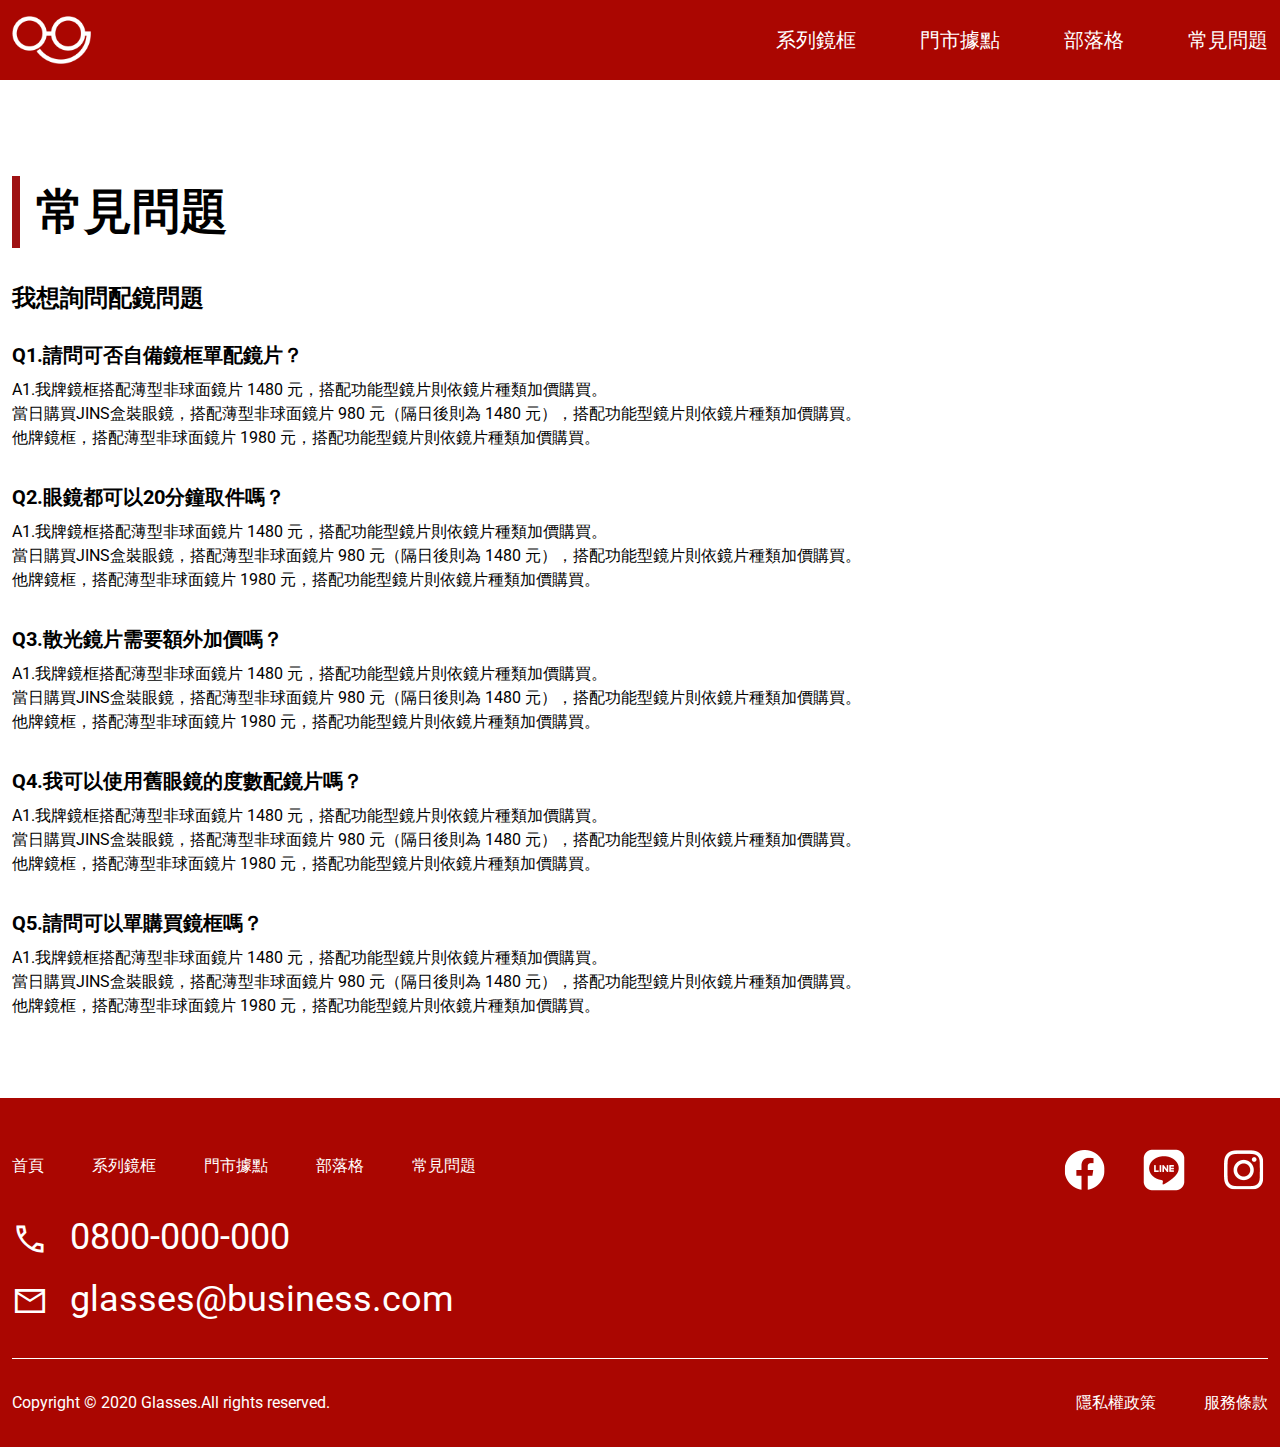
==== faq.html @ df2327f3 "Update 2022-09-03T14:44:17.351Z" ====
<!DOCTYPE html>
<html lang="en">

<head>
  <meta charset="UTF-8">
  <meta name="viewport" content="width=device-width, initial-scale=1.0">
  <meta http-equiv="X-UA-Compatible" content="ie=edge">
  <title>glasses - 看得清，才能看得遠</title>
  <link rel="shortcut icon" href="./assets/images/favicon.ico" type="image/x-icon">
  <link rel="preconnect" href="https://fonts.googleapis.com">
  <link rel="preconnect" href="https://fonts.gstatic.com" crossorigin>
  <link rel="stylesheet" href="https://fonts.googleapis.com/css2?family=Material+Symbols+Sharp:opsz,wght,FILL,GRAD@48,400,0,0" />
  <link href="https://fonts.googleapis.com/css2?family=Roboto:ital,wght@0,400;1,700&display=swap" rel="stylesheet">
  <link rel="stylesheet" href="./assets/style/all.css">
</head>

<body>
  <header>
    <div class="header container d-flex justify-between align-center">
      <h1 class="logo"><a href="index.html">glasses - 看得清，才能看得遠</a></h1>
      <ul class="menu text-xl">
          <li class="me-64"><a href="productOptical.html">系列鏡框</a></li>
          <li class="me-64"><a href="storeList.html">門市據點</a></li>
          <li class="me-64"><a href="blog.html">部落格</a></li>
          <li><a href="faq.html">常見問題</a></li>
      </ul>
      <a class="ham-icon" href="#"><span class="material-symbols-sharp">menu</span></a>
    </div>
    <div class="dropdown">
      <ul>
        <li><a href="productOptical.html">系列鏡框</a></li>
        <li><a href="storeList.html">門市據點</a></li>
        <li><a href="blog.html">部落格</a></li>
        <li><a href="faq.html">常見問題</a></li>
      </ul>
    </div>
  </header>

  
<section class="fqa container pb-80">
    <h2 class="ps-16 mt-96 mb-32 text-5xl fw-bold">常見問題</h2>
    <h3 class="text-2xl fw-bold mb-24">我想詢問配鏡問題</h3>
    <ul>
        <li class="mb-32">
            <h4 class="text-xl fw-bold mb-8">Q1.請問可否自備鏡框單配鏡片？</h4>
            <p>A1.我牌鏡框搭配薄型非球面鏡片 1480 元，搭配功能型鏡片則依鏡片種類加價購買。<br>
                當日購買JINS盒裝眼鏡，搭配薄型非球面鏡片 980 元（隔日後則為 1480 元），搭配功能型鏡片則依鏡片種類加價購買。<br>
                他牌鏡框，搭配薄型非球面鏡片 1980 元，搭配功能型鏡片則依鏡片種類加價購買。</p>
        </li>
        <li class="mb-32">
            <h4 class="text-xl fw-bold mb-8">Q2.眼鏡都可以20分鐘取件嗎？</h4>
            <p>A1.我牌鏡框搭配薄型非球面鏡片 1480 元，搭配功能型鏡片則依鏡片種類加價購買。<br>
                當日購買JINS盒裝眼鏡，搭配薄型非球面鏡片 980 元（隔日後則為 1480 元），搭配功能型鏡片則依鏡片種類加價購買。<br>
                他牌鏡框，搭配薄型非球面鏡片 1980 元，搭配功能型鏡片則依鏡片種類加價購買。</p>
        </li>
        <li class="mb-32">
            <h4 class="text-xl fw-bold mb-8">Q3.散光鏡片需要額外加價嗎？</h4>
            <p>A1.我牌鏡框搭配薄型非球面鏡片 1480 元，搭配功能型鏡片則依鏡片種類加價購買。<br>
                當日購買JINS盒裝眼鏡，搭配薄型非球面鏡片 980 元（隔日後則為 1480 元），搭配功能型鏡片則依鏡片種類加價購買。<br>
                他牌鏡框，搭配薄型非球面鏡片 1980 元，搭配功能型鏡片則依鏡片種類加價購買。</p>
        </li>
        <li class="mb-32">
            <h4 class="text-xl fw-bold mb-8">Q4.我可以使用舊眼鏡的度數配鏡片嗎？</h4>
            <p>A1.我牌鏡框搭配薄型非球面鏡片 1480 元，搭配功能型鏡片則依鏡片種類加價購買。<br>
                當日購買JINS盒裝眼鏡，搭配薄型非球面鏡片 980 元（隔日後則為 1480 元），搭配功能型鏡片則依鏡片種類加價購買。<br>
                他牌鏡框，搭配薄型非球面鏡片 1980 元，搭配功能型鏡片則依鏡片種類加價購買。</p>
        </li>
        <li>
            <h4 class="text-xl fw-bold mb-8">Q5.請問可以單購買鏡框嗎？</h4>
            <p>A1.我牌鏡框搭配薄型非球面鏡片 1480 元，搭配功能型鏡片則依鏡片種類加價購買。<br>
                當日購買JINS盒裝眼鏡，搭配薄型非球面鏡片 980 元（隔日後則為 1480 元），搭配功能型鏡片則依鏡片種類加價購買。<br>
                他牌鏡框，搭配薄型非球面鏡片 1980 元，搭配功能型鏡片則依鏡片種類加價購買。</p>
        </li>
    </ul>
</section>

  <footer>
    <div class="footer container">
      <div class="d-flex justify-between">
        <div>
          <ul class="menu d-flex mb-24">
            <li class="me-48"><a href="#">首頁</a></li>
            <li class="me-48"><a href="#">系列鏡框</a></li>
            <li class="me-48"><a href="#">門市據點</a></li>
            <li class="me-48"><a href="#">部落格</a></li>
            <li><a href="#">常見問題</a></li>
          </ul>
          <ul class="contact text-4xl pb-32">
            <li class="mb-8"><a href="tel:0800-000-000"><span class="material-symbols-sharp text-4xl me-22">call</span>0800-000-000</a></li>
            <li><a href="mailto:glasses@business.com"><span class="material-symbols-sharp text-4xl me-22">email</span>glasses@business.com</a></li>
          </ul>
        </div>
        <ul class="social-link d-flex">
          <li class="me-32"><a href="#"><img src="./assets/images/ic-social-fb.png" alt="facebook圖示"></a></li>
          <li class="me-32"><a href="#"><img src="./assets/images/ic_social_line.png" alt="line圖示"></a></li>
          <li><a href="#"><img src="./assets/images/ic_social_ig.png" alt="ig圖示"></a></li>
        </ul>
      </div>
      <div class="copyright d-flex justify-between pt-32 pb-32">
        <p>Copyright © 2020 Glasses.All rights reserved.</p>
        <ul class="d-flex justify-between">
          <li class="me-48"><a href="#">隱私權政策</a></li>
          <li><a href="#">服務條款</a></li>
        </ul>
      </div>
    </div>
  </footer>
  <script src="./assets/js/vendors.js"></script>
  <script src="./assets/js/all.js"></script>
  <script src="https://cdnjs.cloudflare.com/ajax/libs/jquery/3.5.1/jquery.min.js"></script>
</body>

</html>
---- assets/style/all.css ----
/* http://meyerweb.com/eric/tools/css/reset/ 
   v2.0 | 20110126
   License: none (public domain)
*/
html, body, div, span, applet, object, iframe,
h1, h2, h3, h4, h5, h6, p, blockquote, pre,
a, abbr, acronym, address, big, cite, code,
del, dfn, em, img, ins, kbd, q, s, samp,
small, strike, strong, sub, sup, tt, var,
b, u, i, center,
dl, dt, dd, ol, ul, li,
fieldset, form, label, legend,
table, caption, tbody, tfoot, thead, tr, th, td,
article, aside, canvas, details, embed,
figure, figcaption, footer, header, hgroup,
menu, nav, output, ruby, section, summary,
time, mark, audio, video {
  margin: 0;
  padding: 0;
  border: 0;
  font-size: 100%;
  font: inherit;
  vertical-align: baseline; }

/* HTML5 display-role reset for older browsers */
article, aside, details, figcaption, figure,
footer, header, hgroup, menu, nav, section {
  display: block; }

body {
  line-height: 1; }

ol, ul {
  list-style: none; }

blockquote, q {
  quotes: none; }

blockquote:before, blockquote:after,
q:before, q:after {
  content: '';
  content: none; }

table {
  border-collapse: collapse;
  border-spacing: 0; }

img {
  vertical-align: middle;
  max-width: 100%;
  height: auto; }

a {
  text-decoration: none; }

*, *::before, *::after {
  -webkit-box-sizing: border-box;
          box-sizing: border-box; }

body {
  font-family: Roboto, -apple-system, BlinkMacSystemFont, "Segoe UI", "Microsoft JhengHei", "Helvetica Neue", Arial, sans-serif;
  line-height: 1.5; }

.text-sm {
  font-size: 14px; }

.text-base {
  font-size: 16px; }

.text-xl {
  font-size: 20px; }

.text-2xl {
  font-size: 24px; }

.text-4xl {
  font-size: 36px; }

.text-5xl {
  font-size: 48px; }

.text-6xl {
  font-size: 64px; }

.fw-medium {
  font-weight: 500; }

.fw-bold {
  font-weight: 700; }

.fw-black {
  font-weight: 900; }

.p-16 {
  padding: 16px; }

.pt-32 {
  padding-top: 32px; }

.pt-80 {
  padding-top: 80px; }

.pb-8 {
  padding-bottom: 8px; }

.pb-24 {
  padding-bottom: 24px; }

.pb-32 {
  padding-bottom: 32px; }

.pb-80 {
  padding-bottom: 80px; }

.ps-16 {
  padding-left: 16px; }

.mt-8 {
  margin-top: 8px; }

.mt-96 {
  margin-top: 96px; }

.mb-8 {
  margin-bottom: 8px; }

.mb-16 {
  margin-bottom: 16px; }

.mb-24 {
  margin-bottom: 24px; }

.mb-32 {
  margin-bottom: 32px; }

.mb-48 {
  margin-bottom: 48px; }

.mb-72 {
  margin-bottom: 72px; }

.me-16 {
  margin-left: 16px; }

.me-22 {
  margin-right: 22px; }

.me-32 {
  margin-right: 32px; }

.me-48 {
  margin-right: 48px; }

.me-64 {
  margin-right: 64px; }

.d-flex {
  display: -webkit-box;
  display: -ms-flexbox;
  display: flex; }

.flex-wrap {
  -ms-flex-wrap: wrap;
      flex-wrap: wrap; }

.flex-column {
  -webkit-box-orient: vertical;
  -webkit-box-direction: normal;
      -ms-flex-direction: column;
          flex-direction: column; }

.justify-between {
  -webkit-box-pack: justify;
      -ms-flex-pack: justify;
          justify-content: space-between; }

.align-center {
  -webkit-box-align: center;
      -ms-flex-align: center;
          align-items: center; }

.material-symbols-sharp {
  vertical-align: middle; }

.container {
  max-width: 1320px;
  padding-right: 12px;
  padding-left: 12px;
  margin: 0 auto; }
  @media (max-width: 992px) {
    .container {
      max-width: 720px; } }
  @media (max-width: 767px) {
    .container {
      max-width: 372px; } }

header {
  background-color: #AA0601; }
  header .logo a {
    display: block;
    width: 80px;
    height: 48px;
    background-image: url(../../../assets/images/logo-white.png);
    background-size: contain;
    background-repeat: no-repeat;
    text-indent: 101%;
    overflow: hidden;
    white-space: nowrap; }
    header .logo a:hover {
      opacity: 0.6; }
  header ul {
    display: -webkit-box;
    display: -ms-flexbox;
    display: flex; }
    header ul a {
      display: block;
      color: #FFFFFF;
      padding-top: 25px;
      padding-bottom: 25px; }
      header ul a:hover {
        color: #650300; }
  @media (max-width: 767px) {
    header .menu {
      display: none; } }
  header .ham-icon {
    display: none; }
    header .ham-icon span {
      font-size: 30px; }
    @media (max-width: 767px) {
      header .ham-icon {
        display: block;
        padding-top: 30px;
        padding-bottom: 30px;
        padding-right: 20px;
        padding-left: 20px;
        color: #FFFFFF; } }
  header .dropdown {
    display: none; }
    header .dropdown ul {
      display: block;
      text-align: center; }
      header .dropdown ul li {
        border-top: 1px solid white; }
  header .active {
    display: block; }

footer {
  background-color: #AA0601;
  padding-top: 48px; }
  @media (max-width: 767px) {
    footer {
      padding-top: 24px; } }
  footer a {
    color: #FFFFFF;
    display: block; }
    footer a:hover {
      color: #650300; }
  @media (max-width: 767px) {
    footer .menu {
      display: none; } }
  footer .menu a {
    padding-top: 8px;
    padding-bottom: 8px; }
  @media (max-width: 767px) {
    footer .contact, footer .material-symbols-sharp {
      font-size: 16px; } }
  @media (max-width: 767px) {
    footer .contact {
      padding-bottom: 24px; } }
  footer .social-link img {
    width: 48px; }
    @media (max-width: 992px) {
      footer .social-link img {
        width: 40px; } }
    @media (max-width: 767px) {
      footer .social-link img {
        width: 24px; } }
  footer .social-link a:hover {
    opacity: 0.6; }
  @media (max-width: 767px) {
    footer .social-link li {
      margin-right: 8px; } }

.copyright {
  border-top: 1px solid #FFFFFF;
  color: #FFFFFF; }
  @media (max-width: 767px) {
    .copyright {
      display: block;
      padding-top: 24px;
      padding-bottom: 24px; }
      .copyright ul {
        display: block; }
        .copyright ul li {
          margin-top: 8px; } }

nav {
  color: #650300;
  height: 100vh;
  background-image: url(../images/home-header.png);
  background-size: cover; }
  @media (max-width: 992px) {
    nav {
      background-image: url(../images/home-header-sm.png); } }
  @media (max-width: 767px) {
    nav .nav-text p {
      font-size: 16px; }
    nav .nav-text h2 {
      font-size: 24px; } }
  nav a {
    display: inline-block;
    color: #FFFFFF;
    background-color: #AA0601;
    padding: 6px 12px; }
    nav a:hover {
      opacity: 0.6; }
  nav .nav-text {
    text-align: right;
    padding-top: 40vh; }

.feature {
  color: #650300;
  background-color: #FBF2F2;
  text-align: center; }
  @media (max-width: 767px) {
    .feature .container {
      padding-top: 40px;
      padding-bottom: 40px; }
    .feature h2 {
      font-size: 24px; } }
  .feature ul li {
    width: 23.6%; }
    @media (max-width: 992px) {
      .feature ul li {
        width: 48%; } }
    @media (max-width: 767px) {
      .feature ul li {
        width: 100%;
        margin-bottom: 30px; } }
    .feature ul li img {
      width: 85px; }
    .feature ul li p {
      color: #000;
      text-align: left; }

.product-series {
  color: #650300;
  text-align: center; }
  @media (max-width: 767px) {
    .product-series {
      padding-top: 40px;
      padding-bottom: 40px; }
      .product-series h2 {
        font-size: 24px; } }
  @media (max-width: 992px) {
    .product-series ul {
      -webkit-box-pack: center;
          -ms-flex-pack: center;
              justify-content: center; } }
  .product-series ul li {
    width: 32%; }
    @media (max-width: 992px) {
      .product-series ul li {
        width: 55%;
        margin-bottom: 24px; } }
    @media (max-width: 767px) {
      .product-series ul li {
        width: 100%; } }
    .product-series ul li h3 {
      font-style: italic; }
  .product-series a {
    color: #650300; }
    .product-series a:hover {
      opacity: 0.6; }

.designer-series {
  background-image: url(../images/index-bg.png);
  background-size: contain; }
  @media (max-width: 992px) {
    .designer-series {
      background-image: url(../images/index-bg-sm.png);
      background-size: cover; } }
  @media (max-width: 767px) {
    .designer-series {
      background-image: url(../images/index-bg-md.png);
      background-size: cover; }
      .designer-series .container {
        padding-top: 40px;
        padding-bottom: 40px; }
      .designer-series h2 {
        font-size: 24px;
        margin-bottom: 24px; } }
  .designer-series .phone-display {
    display: none; }
  @media (max-width: 767px) {
    .designer-series .phone-display {
      display: -webkit-box;
      display: -ms-flexbox;
      display: flex; }
    .designer-series .pc-display {
      display: none; } }
  .designer-series h2 {
    color: #FFFFFF;
    text-align: center; }
  @media (max-width: 992px) {
    .designer-series ul {
      -webkit-box-pack: center;
          -ms-flex-pack: center;
              justify-content: center; } }
  .designer-series ul li {
    width: 50%; }
    @media (max-width: 992px) {
      .designer-series ul li {
        width: 100%; }
        .designer-series ul li:nth-child(1) {
          margin-bottom: 24px; } }
    .designer-series ul li h3 {
      font-style: italic;
      color: #650300;
      background-color: #FFF;
      text-align: center; }
    .designer-series ul li a:hover {
      opacity: 0.8; }

.feedback h2 {
  color: #650300;
  text-align: center; }

@media (max-width: 767px) {
  .feedback {
    padding-top: 40px;
    padding-bottom: 40px; }
    .feedback h2 {
      font-size: 24px;
      margin-bottom: 24px; } }

.feedback ul li {
  width: 23.6%;
  border: 1px solid #DEE2E6;
  border-radius: 4px;
  -webkit-box-shadow: 0px 2px 6px #00000029;
          box-shadow: 0px 2px 6px #00000029; }
  @media (max-width: 992px) {
    .feedback ul li {
      width: 48%; }
      .feedback ul li:nth-child(1), .feedback ul li:nth-child(2) {
        margin-bottom: 24px; } }
  @media (max-width: 767px) {
    .feedback ul li {
      width: 100%;
      margin-bottom: 24px; }
      .feedback ul li:nth-last-child(1) {
        margin-bottom: 0px; } }

.feedback .date {
  color: #707070;
  font-size: 14px; }

.submit-opinion {
  background-color: #FBF2F2; }
  @media (max-width: 767px) {
    .submit-opinion {
      padding: 40px 24px; }
      .submit-opinion h2 {
        font-size: 24px;
        margin-bottom: 24px; }
      .submit-opinion p {
        font-size: 16px; }
      .submit-opinion .check {
        margin-bottom: 24px; } }
  .submit-opinion .form {
    max-width: 636px;
    margin: 0 auto; }
  .submit-opinion h2 {
    color: #650300;
    text-align: center; }
  .submit-opinion .form-group input, .submit-opinion .form-group textarea {
    width: 100%;
    padding: 6px 12px; }
  .submit-opinion .check input {
    width: auto; }
  .submit-opinion .btn {
    text-align: center; }
    .submit-opinion .btn input {
      padding: 16px 0px;
      width: 366px;
      background-color: #AA0601;
      border: 0px;
      color: #FFF; }
      .submit-opinion .btn input:hover {
        opacity: 0.6; }
      @media (max-width: 767px) {
        .submit-opinion .btn input {
          width: 100%; } }

.fqa h2 {
  border-left: 8px solid #9F1213; }
  @media (max-width: 767px) {
    .fqa h2 {
      font-size: 24px;
      margin-top: 40px;
      margin-bottom: 24px; } }

@media (max-width: 767px) {
  .fqa h3 {
    margin-bottom: 24px; } }

@media (max-width: 767px) {
  .fqa ul li {
    margin-bottom: 24px; } }

@media (max-width: 767px) {
  .fqa {
    padding-bottom: 40px; } }

/*# sourceMappingURL=all.css.map */
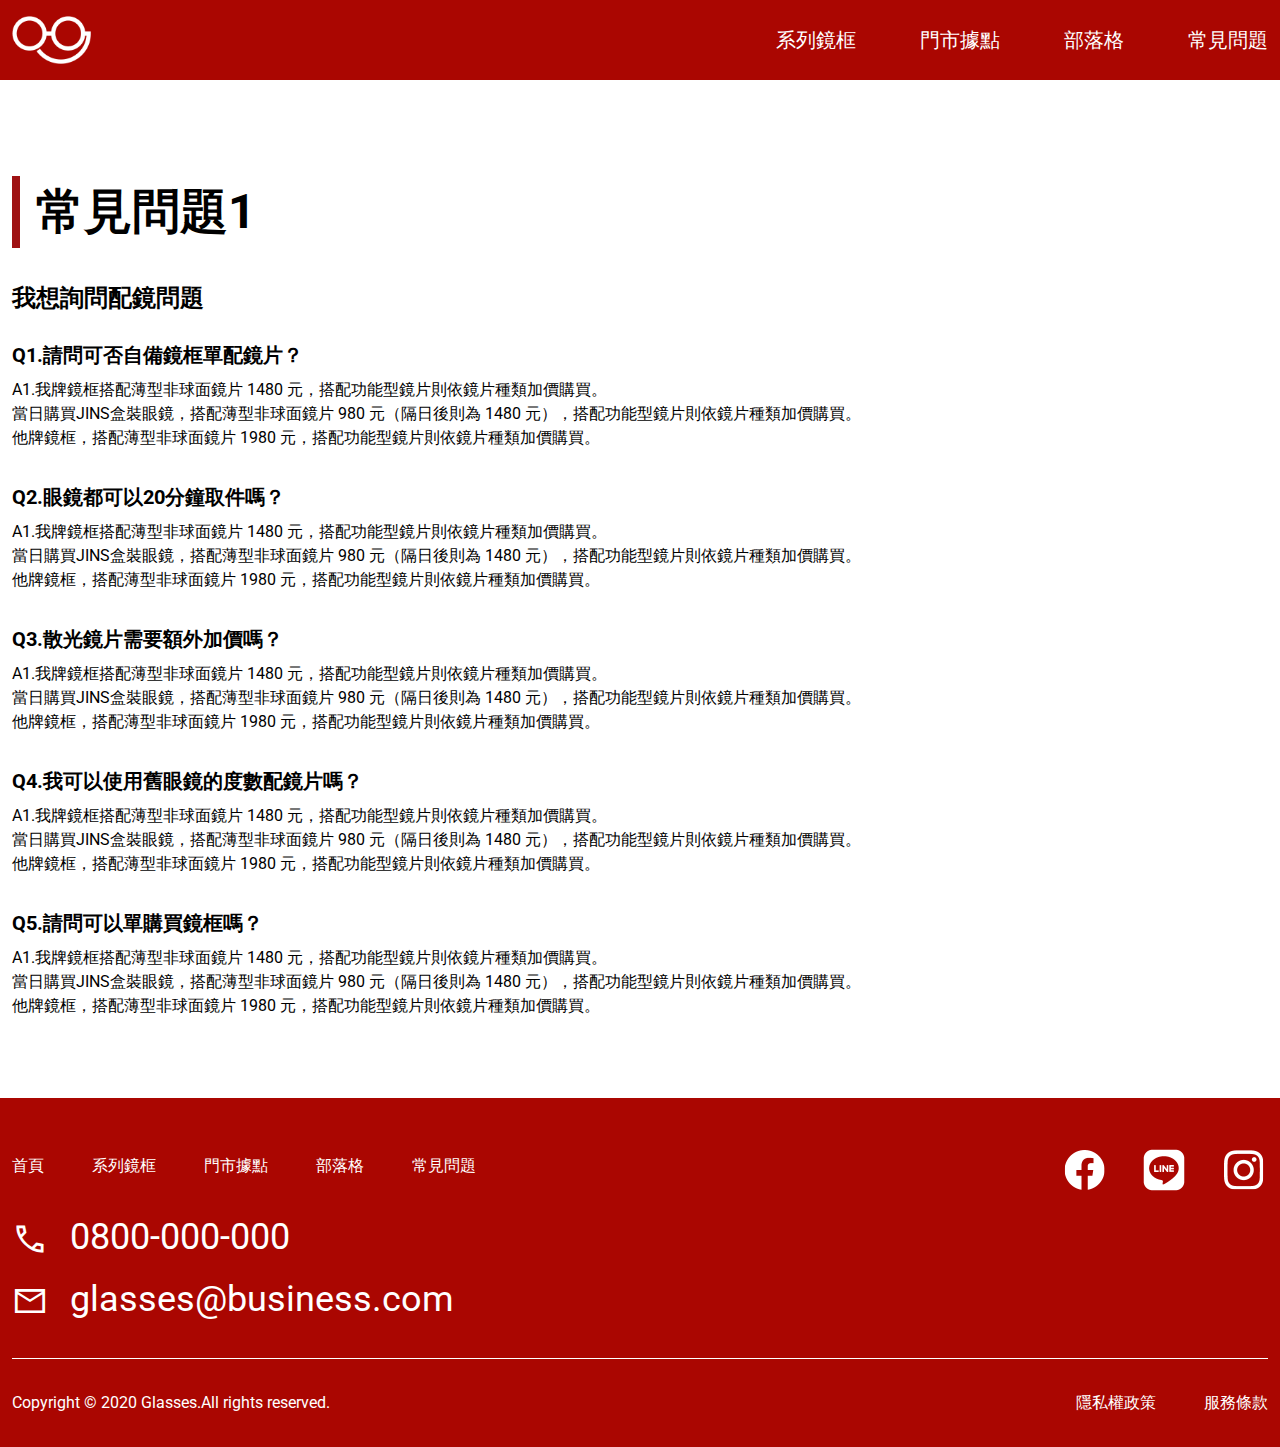
==== commit 7cee5335: "Update 2022-09-04T02:45:50.261Z" ====
--- a/faq.html
+++ b/faq.html
@@ -38,7 +38,7 @@
 
   
 <section class="fqa container pb-80">
-    <h2 class="ps-16 mt-96 mb-32 text-5xl fw-bold">常見問題</h2>
+    <h2 class="ps-16 mt-96 mb-32 text-5xl fw-bold">常見問題1</h2>
     <h3 class="text-2xl fw-bold mb-24">我想詢問配鏡問題</h3>
     <ul>
         <li class="mb-32">
--- a/assets/style/all.css
+++ b/assets/style/all.css
@@ -493,6 +493,10 @@
         .submit-opinion .btn input {
           width: 100%; } }
 
+@media (max-width: 767px) {
+  .fqa {
+    padding-bottom: 40px; } }
+
 .fqa h2 {
   border-left: 8px solid #9F1213; }
   @media (max-width: 767px) {
@@ -509,8 +513,4 @@
   .fqa ul li {
     margin-bottom: 24px; } }
 
-@media (max-width: 767px) {
-  .fqa {
-    padding-bottom: 40px; } }
-
 /*# sourceMappingURL=all.css.map */
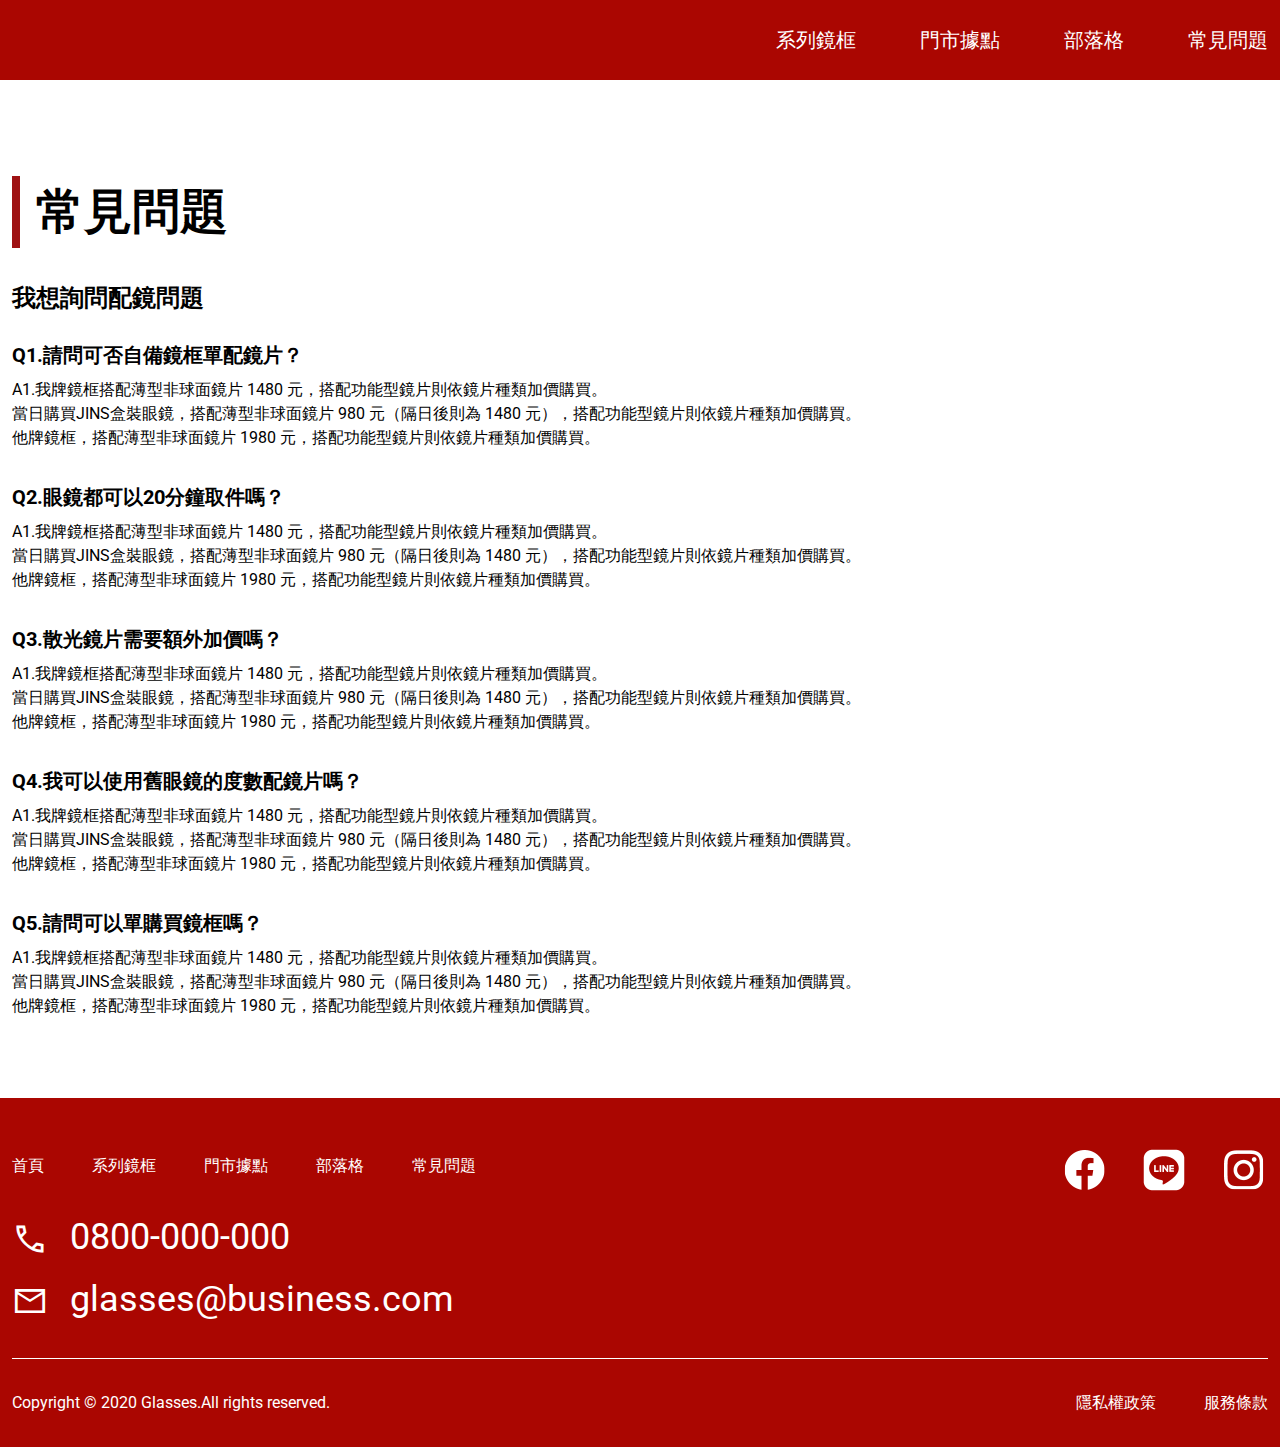
==== commit 4fb8c3a2: "Update 2022-09-04T02:57:15.840Z" ====
--- a/faq.html
+++ b/faq.html
@@ -38,7 +38,7 @@
 
   
 <section class="fqa container pb-80">
-    <h2 class="ps-16 mt-96 mb-32 text-5xl fw-bold">常見問題1</h2>
+    <h2 class="ps-16 mt-96 mb-32 text-5xl fw-bold">常見問題</h2>
     <h3 class="text-2xl fw-bold mb-24">我想詢問配鏡問題</h3>
     <ul>
         <li class="mb-32">
--- a/assets/style/all.css
+++ b/assets/style/all.css
@@ -200,7 +200,7 @@
     display: block;
     width: 80px;
     height: 48px;
-    background-image: url(../../../assets/images/logo-white.png);
+    background-image: url(../../images/logo-white.png);
     background-size: contain;
     background-repeat: no-repeat;
     text-indent: 101%;
